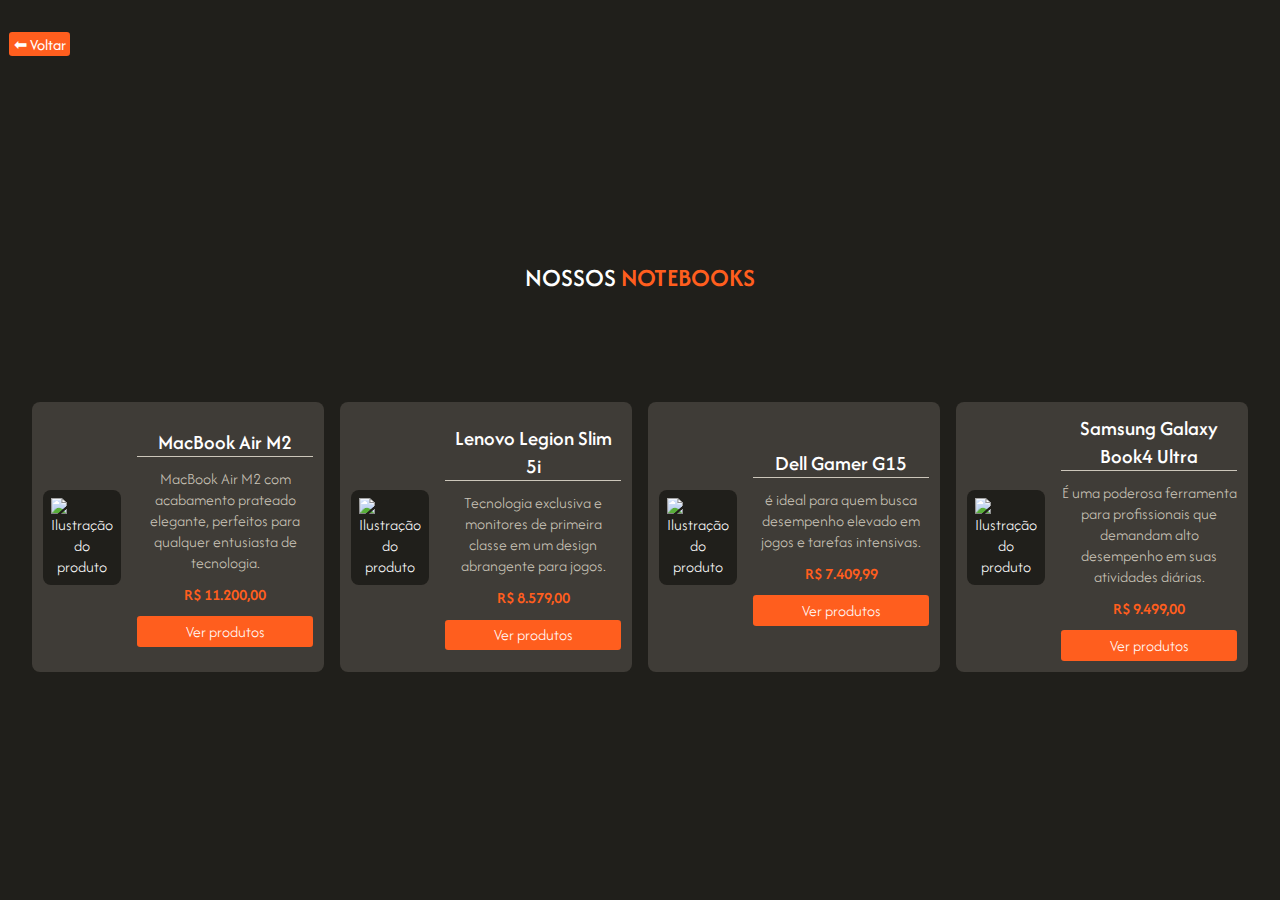
==== pages/notebooks.html @ ccf969de "firist commit TECNOFIX" ====
<!DOCTYPE html>
<html lang="pt-BR">

<head>
  <meta charset="UTF-8">
  <meta name="viewport" content="width=device-width, initial-scale=1.0">

  <!-- Google fontes -->
  <link rel="preconnect" href="https://fonts.googleapis.com">
  <link rel="preconnect" href="https://fonts.gstatic.com" crossorigin>
  <link href="https://fonts.googleapis.com/css2?family=Afacad+Flux:wght@100..1000&display=swap" rel="stylesheet">

  <!-- CSS -->
  <link rel="stylesheet" href="../css/extensions.css">
  <title>Produtos</title>

</head>

<body>

  <!-- Menu -->
  <div class="btn__back">
    <a href="../index.html">⬅ Voltar</a>
  </div>
  <!-- Seção produtos -->
  <section class="products notebook" id="productsNotebook">
    <h2>NOSSOS <span>NOTEBOOKS</span></h2>

    <div class="products__content">
      <!-- card 1 -->
      <div class="product__card">
        <div class="card__image">
          <img src="../img/not-apple.png" alt="Ilustração do produto" style="color: #fff;">
        </div>
        <div class="card__text">
          <h5>MacBook Air M2</h5>
          <p>MacBook Air M2 com acabamento prateado elegante, perfeitos para qualquer entusiasta de tecnologia.</p>
          <span>R$ 11.200,00</span>
          <a href="">Ver produtos</a>
        </div>
      </div>

      <!-- card 2 -->
      <div class="product__card">
        <div class="card__image">
          <img class="lenovo__img" src="../img/not-lenovo.png" alt="Ilustração do produto" style="color: #fff;">
        </div>
        <div class="card__text">
          <h5>Lenovo Legion Slim 5i</h5>
          <p>Tecnologia exclusiva e monitores de primeira classe em um design abrangente para jogos.</p>
          <span>R$ 8.579,00</span>
          <a href="">Ver produtos</a>
        </div>
      </div>

      <!-- card 3 -->
      <div class="product__card">
        <div class="card__image">
          <img src="../img/not-dell.png" alt="Ilustração do produto" style="color: #fff;">
        </div>
        <div class="card__text">
          <h5>Dell Gamer G15</h5>
          <p> é ideal para quem busca desempenho elevado em jogos e tarefas intensivas.</p>
          <span>R$ 7.409,99</span>
          <a href="">Ver produtos</a>
        </div>
      </div>

      <!-- card 4 -->
      <div class="product__card">
        <div class="card__image">
          <img src="../img/not-samsung.png" alt="Ilustração do produto" style="color: #fff;">
        </div>
        <div class="card__text">
          <h5>Samsung Galaxy Book4 Ultra</h5>
          <p>É uma poderosa ferramenta para profissionais que demandam alto desempenho em suas atividades diárias.</p>
          <span>R$ 9.499,00</span>
          <a href="">Ver produtos</a>
        </div>
      </div>
    </div>
  </section>

</body>

</html>
---- css/extensions.css ----
@import "../css/global.css";
@import "../css/variables.css";

@import "../css/components/header-navbar.css";
@import "../css/components/home.css";
@import "../css/components/about.css";
@import "../css/components/products.css";
@import "../css/components/location.css";
@import "../css/components/contact.css";
@import "../css/components/notebook.css";
@import "../css/components/smartphone.css";
@import "../css/components/tablet.css";
@import "../css/components/smartwatch.css";
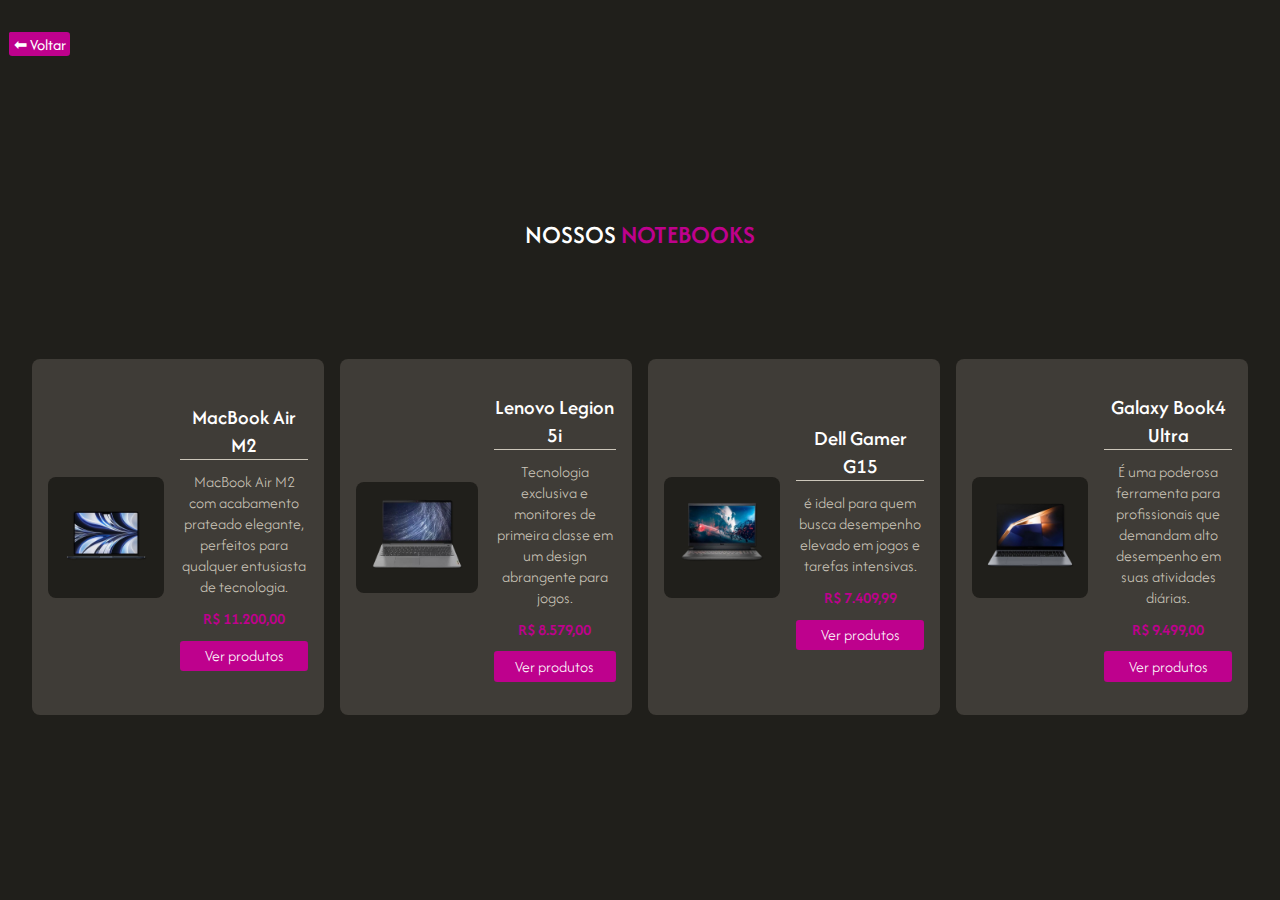
==== commit e416187d: "Atualizações" ====
--- a/pages/notebooks.html
+++ b/pages/notebooks.html
@@ -30,7 +30,7 @@
       <!-- card 1 -->
       <div class="product__card">
         <div class="card__image">
-          <img src="../img/not-apple.png" alt="Ilustração do produto" style="color: #fff;">
+          <img src="../img/img-notebook/not-apple.png" alt="Ilustração do produto" style="color: #fff;">
         </div>
         <div class="card__text">
           <h5>MacBook Air M2</h5>
@@ -43,10 +43,11 @@
       <!-- card 2 -->
       <div class="product__card">
         <div class="card__image">
-          <img class="lenovo__img" src="../img/not-lenovo.png" alt="Ilustração do produto" style="color: #fff;">
+          <img class="lenovo__img" src="../img/img-notebook/not-lenovo.png" alt="Ilustração do produto"
+            style="color: #fff;">
         </div>
         <div class="card__text">
-          <h5>Lenovo Legion Slim 5i</h5>
+          <h5>Lenovo Legion 5i</h5>
           <p>Tecnologia exclusiva e monitores de primeira classe em um design abrangente para jogos.</p>
           <span>R$ 8.579,00</span>
           <a href="">Ver produtos</a>
@@ -56,7 +57,7 @@
       <!-- card 3 -->
       <div class="product__card">
         <div class="card__image">
-          <img src="../img/not-dell.png" alt="Ilustração do produto" style="color: #fff;">
+          <img src="../img/img-notebook/not-dell.png" alt="Ilustração do produto" style="color: #fff;">
         </div>
         <div class="card__text">
           <h5>Dell Gamer G15</h5>
@@ -69,10 +70,10 @@
       <!-- card 4 -->
       <div class="product__card">
         <div class="card__image">
-          <img src="../img/not-samsung.png" alt="Ilustração do produto" style="color: #fff;">
+          <img src="../img/img-notebook/not-samsung.png" alt="Ilustração do produto" style="color: #fff;">
         </div>
         <div class="card__text">
-          <h5>Samsung Galaxy Book4 Ultra</h5>
+          <h5>Galaxy Book4 Ultra</h5>
           <p>É uma poderosa ferramenta para profissionais que demandam alto desempenho em suas atividades diárias.</p>
           <span>R$ 9.499,00</span>
           <a href="">Ver produtos</a>
